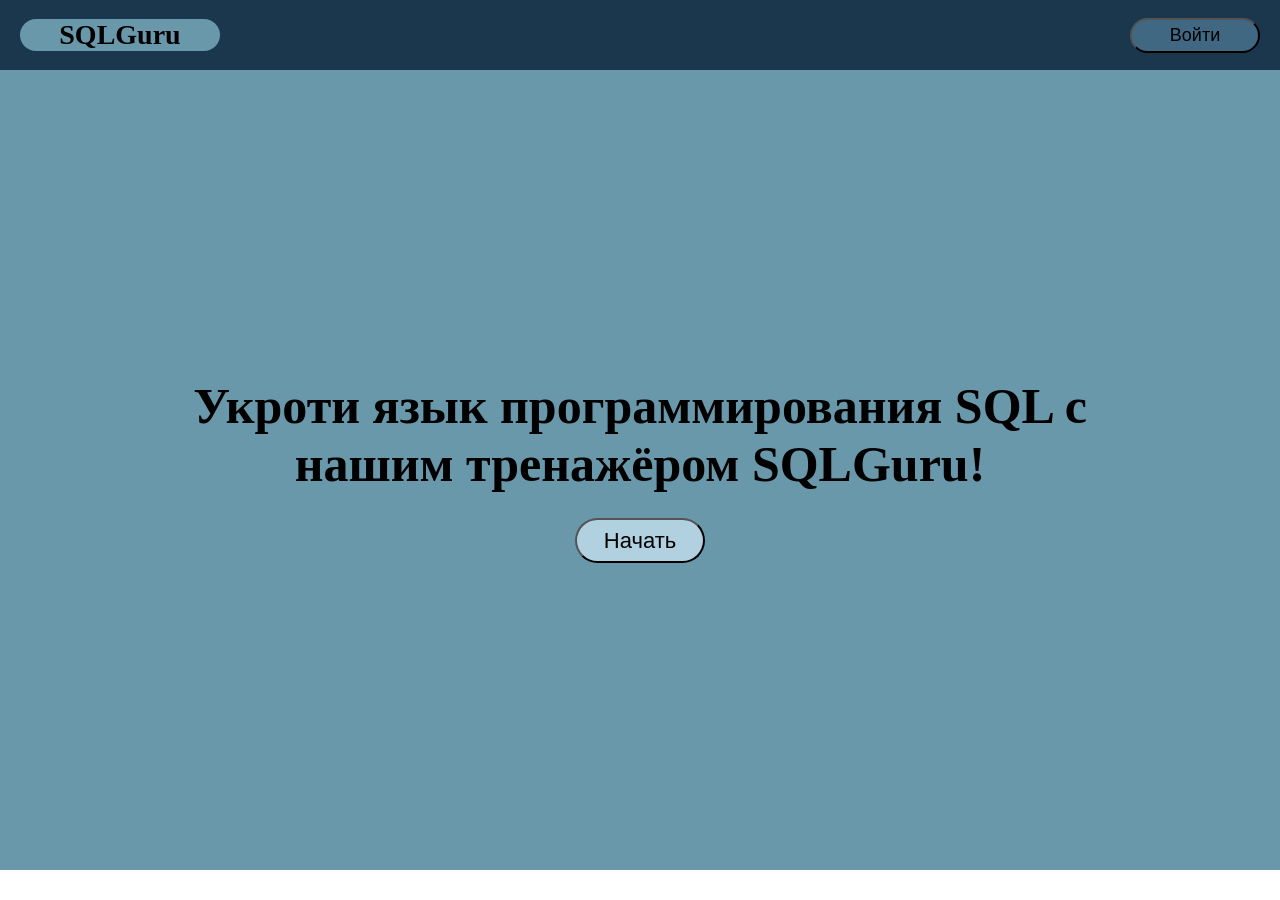
==== web/templates/index.html @ 3592d18a "First commit" ====
<!DOCTYPE html>
<html>
<head>
    <link rel="stylesheet" href="../static/css/style.css">
    <meta charset="UTF-8">
    <title>SQLGuru</title>
</head>
<body>
    <div id="main-navigation-bar">
        <div class="logo">
            <h1>SQLGuru</h1>
        </div>
        <button id="sign-in-button">Войти</button>
    </div>
    <div id="banner">
        <h1>Укроти язык программирования SQL с нашим тренажёром SQLGuru!</h1>
        <button>Начать</button>
    </div>
    <div id="footer">
        <h1></h1>
    </div>
</body>
</html>
---- web/static/css/style.css ----
* {
    margin: 0;
}

#main-navigation-bar {
    width: auto;
    height: 70px;
    display: flex;
    justify-content: space-between;
    align-items: center;
    background-color: #1A374D;
}

#main-navigation-bar .logo {
    width: 200px;
    display: flex;
    justify-content: center;
    border-radius: 20px;
    background-color: #6998AB;
    font-size: 14px;
    margin-left: 20px;
}

#sign-in-button {
    width: 130px;
    height: 35px;
    border-radius: 20px;
    background-color: #406882;
    font-size: 18px;
    margin-right: 20px;
}

#banner {
    height: 800px;
    display: flex;
    flex-direction: column;
    justify-content: center;
    align-items: center;
    background-color: #6998AB;
}

#banner h1 {
    width: 1000px;
    text-align: center;
    font-size: 50px;
}

#banner button {
    width: 130px;
    height: 45px;
    border-radius: 25px;
    background-color: #B1D0E0;
    font-size: 22px;
    margin-top: 25px;
}
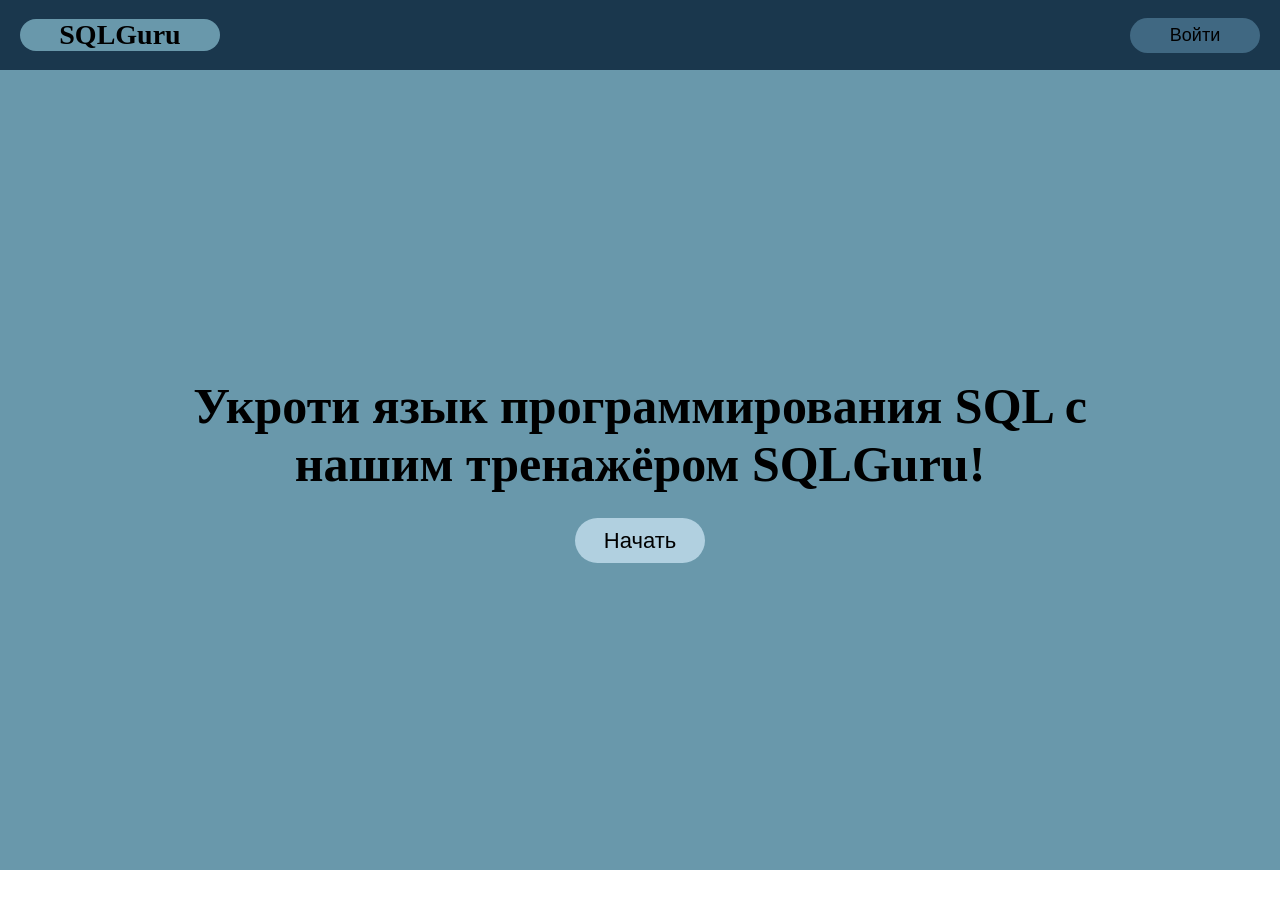
==== commit 0c380685: "Added modal window" ====
--- a/web/templates/index.html
+++ b/web/templates/index.html
@@ -10,14 +10,25 @@
         <div class="logo">
             <h1>SQLGuru</h1>
         </div>
-        <button id="sign-in-button">Войти</button>
+        <button id="open-modal-button" onclick="openModal()">Войти</button>
+        <div id="loginModal">
+            <div class="modalContent">
+                <button id="close-modal-button" onclick="closeModal()">Закрыть</button>
+                <div class="forms">
+                    <input class="forms-element" type="email" placeholder="Email">
+                    <input class="forms-element" type="password" placeholder="Password">
+                    <button class="forms-element" id="sign-in-button">Войти</button>
+                </div>
+            </div>
+        </div>
     </div>
     <div id="banner">
         <h1>Укроти язык программирования SQL с нашим тренажёром SQLGuru!</h1>
-        <button>Начать</button>
+        <button id="beginButton">Начать</button>
     </div>
     <div id="footer">
         <h1></h1>
     </div>
+    <script src="../static/js/script.js"></script>
 </body>
 </html>
--- a/web/static/css/style.css
+++ b/web/static/css/style.css
@@ -21,13 +21,20 @@
     margin-left: 20px;
 }
 
-#sign-in-button {
+#open-modal-button {
     width: 130px;
     height: 35px;
     border-radius: 20px;
     background-color: #406882;
     font-size: 18px;
+    cursor: pointer;
+    transition: 0.2s ease;
+    border: 0;
     margin-right: 20px;
+}
+
+#open-modal-button:hover {
+    background-color: #406882b7;
 }
 
 #banner {
@@ -45,11 +52,55 @@
     font-size: 50px;
 }
 
-#banner button {
+#beginButton {
     width: 130px;
     height: 45px;
     border-radius: 25px;
     background-color: #B1D0E0;
+    border: 0;
     font-size: 22px;
+    cursor: pointer;
+    transition: 0.2s ease;
     margin-top: 25px;
+}
+
+#banner button:hover {
+    background-color: #b1d0e0b7;
+}
+
+#loginModal {
+    width: 100%;
+    height: 100%;
+    top: 0;
+    left: 0;
+    position: fixed;
+    display: none;
+    background: rgba(0, 0, 0, 0.5);
+}
+
+.modalContent {
+    width: 300px;
+    height: 150px;
+    display: flex;
+    justify-content: center;
+    position: relative;
+    border-radius: 20px;
+    background-color: white;
+}
+
+.forms {
+    width: 100px;
+    display: flex;
+    flex-direction: column;
+    justify-content: center;
+}
+
+.forms-element {
+    margin: 5px;
+}
+
+#close-modal-button {
+    position: absolute;
+    top: 10px;
+    right: 10px;
 }
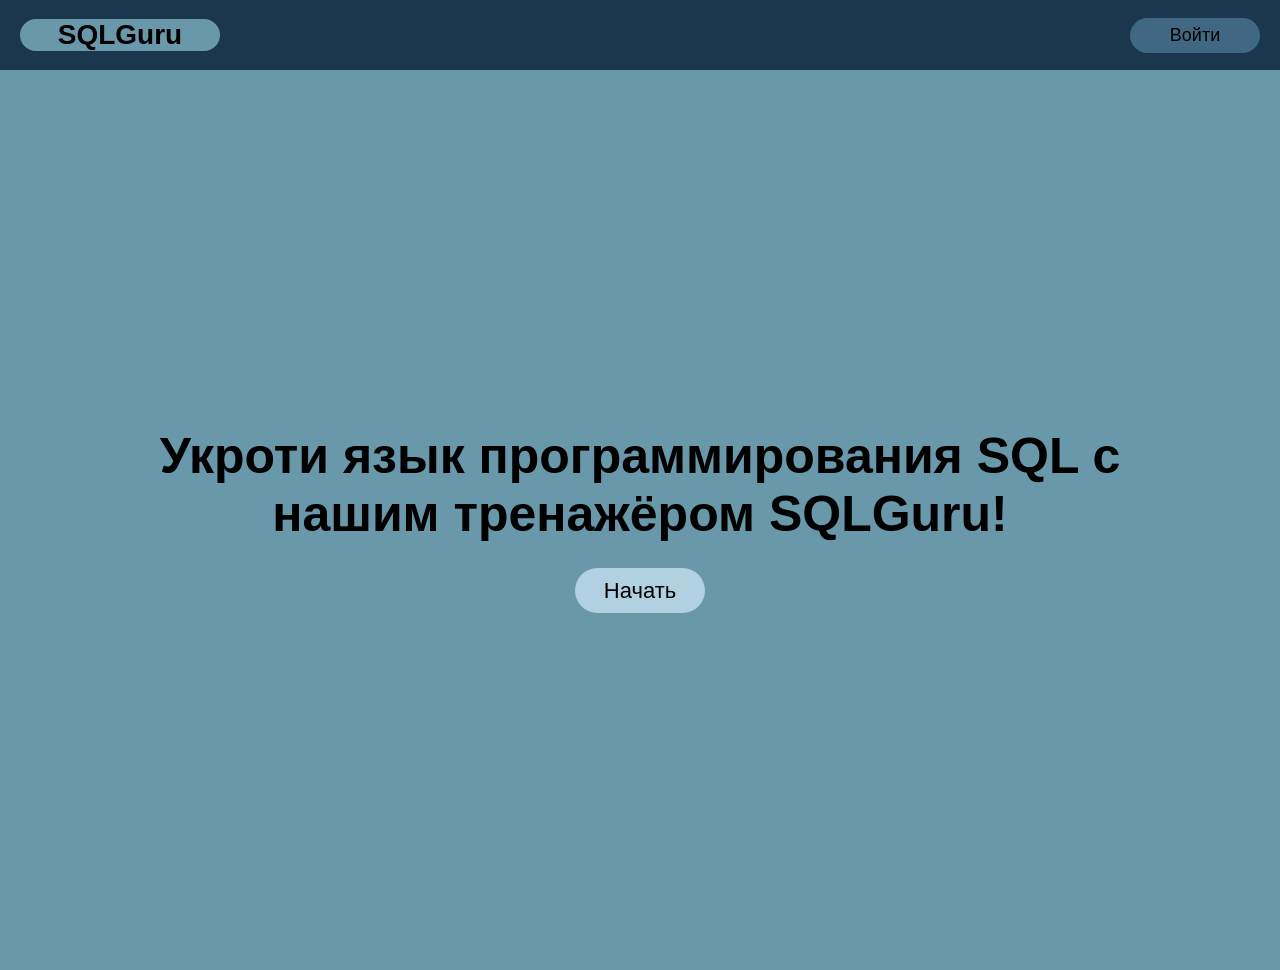
==== commit 48c6a125: "Added new modal window and simulator page" ====
--- a/web/templates/index.html
+++ b/web/templates/index.html
@@ -1,19 +1,19 @@
 <!DOCTYPE html>
 <html>
 <head>
-    <link rel="stylesheet" href="../static/css/style.css">
     <meta charset="UTF-8">
     <title>SQLGuru</title>
+    <link rel="stylesheet" href="../static/css/style.css">
 </head>
 <body>
-    <div id="main-navigation-bar">
+    <div id="main-nav-bar">
         <div class="logo">
             <h1>SQLGuru</h1>
         </div>
-        <button id="open-modal-button" onclick="openModal()">Войти</button>
+        <button id="login-button" onclick="openModal('loginModal')">Войти</button>
         <div id="loginModal">
             <div class="modalContent">
-                <button id="close-modal-button" onclick="closeModal()">Закрыть</button>
+                <button class="close-modal-button" onclick="closeModal('loginModal')">Закрыть</button>
                 <div class="forms">
                     <input class="forms-element" type="email" placeholder="Email">
                     <input class="forms-element" type="password" placeholder="Password">
@@ -24,7 +24,16 @@
     </div>
     <div id="banner">
         <h1>Укроти язык программирования SQL с нашим тренажёром SQLGuru!</h1>
-        <button id="beginButton">Начать</button>
+        <button id="beginButton" onclick="openModal('beginModal')">Начать</button>
+        <div id="beginModal">
+            <div class="modalContent">
+                <button class="close-modal-button" onclick="closeModal('beginModal')">Закрыть</button>
+                <div class="forms">
+                    <button class="forms-element" id="guest-button" onclick="document.location='simulator.html'">Продолжить как гость</button>
+                    <button class="forms-element" id="sign-in-button">Войти</button>
+                </div>
+            </div>
+        </div>
     </div>
     <div id="footer">
         <h1></h1>
--- a/web/static/css/style.css
+++ b/web/static/css/style.css
@@ -1,8 +1,9 @@
 * {
     margin: 0;
+    font-family: Arial, Helvetica, sans-serif;
 }
 
-#main-navigation-bar {
+#main-nav-bar {
     width: auto;
     height: 70px;
     display: flex;
@@ -11,7 +12,7 @@
     background-color: #1A374D;
 }
 
-#main-navigation-bar .logo {
+#main-nav-bar .logo {
     width: 200px;
     display: flex;
     justify-content: center;
@@ -21,7 +22,7 @@
     margin-left: 20px;
 }
 
-#open-modal-button {
+#login-button {
     width: 130px;
     height: 35px;
     border-radius: 20px;
@@ -33,12 +34,12 @@
     margin-right: 20px;
 }
 
-#open-modal-button:hover {
+#login-button:hover {
     background-color: #406882b7;
 }
 
 #banner {
-    height: 800px;
+    height: 100vh;
     display: flex;
     flex-direction: column;
     justify-content: center;
@@ -73,14 +74,19 @@
     height: 100%;
     top: 0;
     left: 0;
+    display: flex;
+    justify-content: center;
+    align-items: center;
     position: fixed;
-    display: none;
+    opacity: 0;
+    visibility: hidden;
+    transition: 0.2s ease;
     background: rgba(0, 0, 0, 0.5);
 }
 
 .modalContent {
-    width: 300px;
-    height: 150px;
+    width: 500px;
+    height: 200px;
     display: flex;
     justify-content: center;
     position: relative;
@@ -93,14 +99,73 @@
     display: flex;
     flex-direction: column;
     justify-content: center;
+    align-items: center;
 }
 
 .forms-element {
     margin: 5px;
 }
 
-#close-modal-button {
+.forms input {
+    width: 200px;
+    height: 20px;
+}
+
+.close-modal-button {
+    width: 80px;
+    height: 25px;
+    border-radius: 15px;
+    background-color: #406882;
+    border: 0;
+    font-size: 14px;
+    cursor: pointer;
     position: absolute;
-    top: 10px;
-    right: 10px;
+    top: 15px;
+    right: 20px;
+    transition: 0.2s ease;
+}
+
+.close-modal-button:hover {
+    background-color: #406882cb;
+}
+
+#sign-in-button {
+    width: 100px;
+    height: 35px;
+    border-radius: 20px;
+    border: 0;
+    font-size: 15px;
+    cursor: pointer;
+    background-color: #B1D0E0;
+    transition: 0.2s ease;
+}
+
+#sign-in-button:hover {
+    background-color: #b1d0e0b7;
+}
+
+#beginModal {
+    width: 100%;
+    height: 100%;
+    top: 0;
+    left: 0;
+    display: flex;
+    justify-content: center;
+    align-items: center;
+    position: fixed;
+    opacity: 0;
+    visibility: hidden;
+    transition: 0.2s ease;
+    background: rgba(0, 0, 0, 0.5);
+}
+
+#guest-button {
+    width: 200px;
+    height: 35px;
+    border-radius: 20px;
+    border: 0;
+    font-size: 15px;
+    cursor: pointer;
+    background-color: #406882;
+    transition: 0.2s ease;
 }
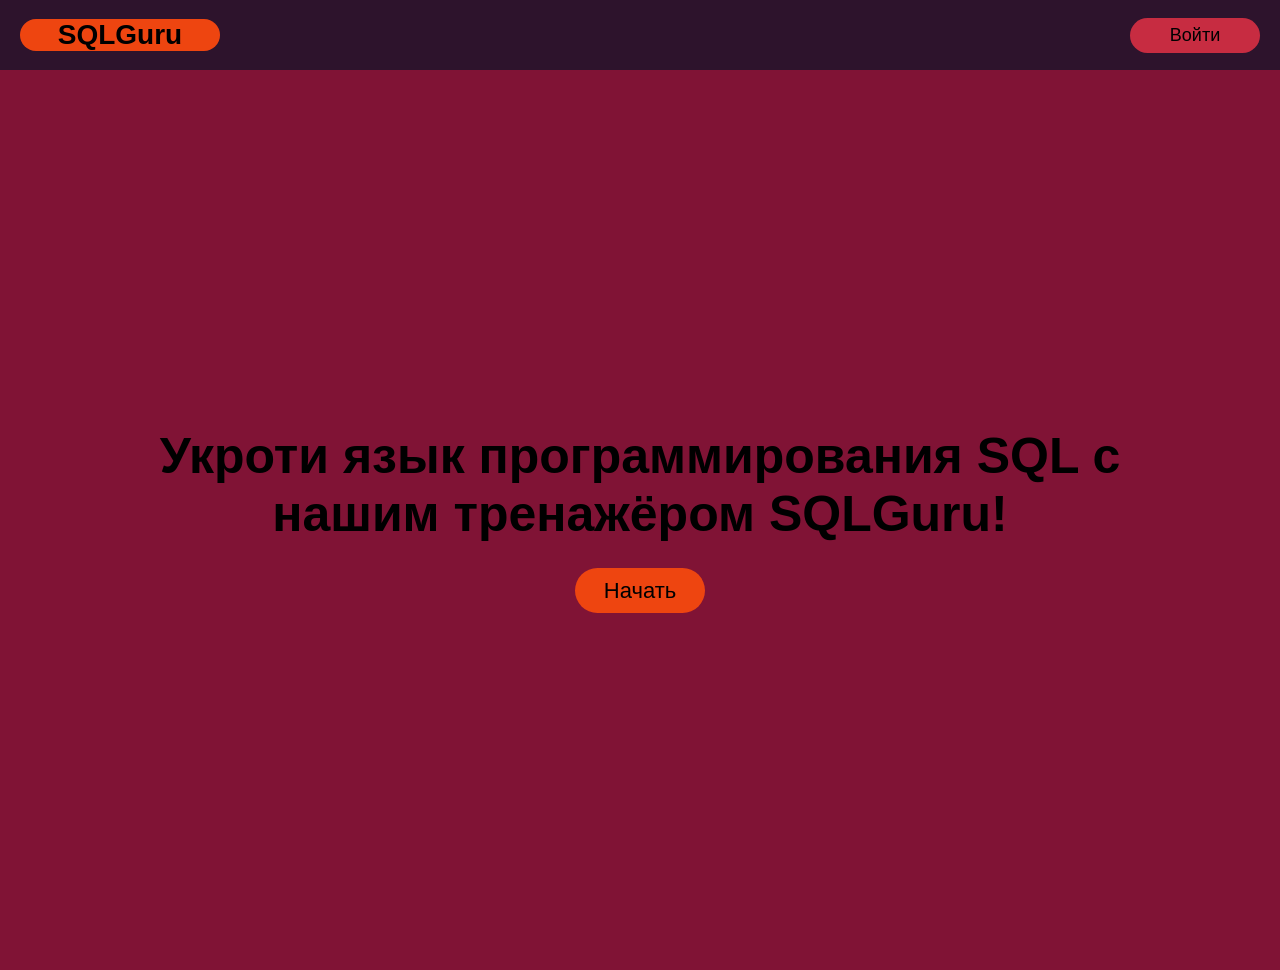
==== commit d9ea6c82: "Added functional for passing tests" ====
--- a/web/templates/index.html
+++ b/web/templates/index.html
@@ -29,8 +29,8 @@
             <div class="modalContent">
                 <button class="close-modal-button" onclick="closeModal('beginModal')">Закрыть</button>
                 <div class="forms">
-                    <button class="forms-element" id="guest-button" onclick="document.location='simulator.html'">Продолжить как гость</button>
-                    <button class="forms-element" id="sign-in-button">Войти</button>
+                    <button class="forms-element" id="guest-button" onclick="document.location='choise'; closeModal('beginModal')">Продолжить как гость</button>
+                    <button class="forms-element" id="sign-in-button" onclick="openModal('loginModal'); closeModal('beginModal')">Войти</button>
                 </div>
             </div>
         </div>
@@ -38,6 +38,6 @@
     <div id="footer">
         <h1></h1>
     </div>
-    <script src="../static/js/script.js"></script>
+    <script src="static/js/script.js"></script>
 </body>
 </html>
--- a/web/static/css/style.css
+++ b/web/static/css/style.css
@@ -9,7 +9,7 @@
     display: flex;
     justify-content: space-between;
     align-items: center;
-    background-color: #1A374D;
+    background-color: #2d132c;
 }
 
 #main-nav-bar .logo {
@@ -17,7 +17,7 @@
     display: flex;
     justify-content: center;
     border-radius: 20px;
-    background-color: #6998AB;
+    background-color: #ee4510;
     font-size: 14px;
     margin-left: 20px;
 }
@@ -26,7 +26,7 @@
     width: 130px;
     height: 35px;
     border-radius: 20px;
-    background-color: #406882;
+    background-color: #c72c41;
     font-size: 18px;
     cursor: pointer;
     transition: 0.2s ease;
@@ -35,7 +35,7 @@
 }
 
 #login-button:hover {
-    background-color: #406882b7;
+    background-color: #c72c41b7;
 }
 
 #banner {
@@ -44,7 +44,7 @@
     flex-direction: column;
     justify-content: center;
     align-items: center;
-    background-color: #6998AB;
+    background-color: #801335;
 }
 
 #banner h1 {
@@ -57,7 +57,7 @@
     width: 130px;
     height: 45px;
     border-radius: 25px;
-    background-color: #B1D0E0;
+    background-color: #ee4510;
     border: 0;
     font-size: 22px;
     cursor: pointer;
@@ -65,8 +65,8 @@
     margin-top: 25px;
 }
 
-#banner button:hover {
-    background-color: #b1d0e0b7;
+#beginButton:hover {
+    background-color: #ee4510b7;
 }
 
 #loginModal {
@@ -115,7 +115,7 @@
     width: 80px;
     height: 25px;
     border-radius: 15px;
-    background-color: #406882;
+    background-color: #801335;
     border: 0;
     font-size: 14px;
     cursor: pointer;
@@ -126,7 +126,7 @@
 }
 
 .close-modal-button:hover {
-    background-color: #406882cb;
+    background-color: #801335b7;
 }
 
 #sign-in-button {
@@ -136,12 +136,12 @@
     border: 0;
     font-size: 15px;
     cursor: pointer;
-    background-color: #B1D0E0;
+    background-color: #ee4510;
     transition: 0.2s ease;
 }
 
 #sign-in-button:hover {
-    background-color: #b1d0e0b7;
+    background-color: #ee4510b7;
 }
 
 #beginModal {
@@ -166,6 +166,58 @@
     border: 0;
     font-size: 15px;
     cursor: pointer;
-    background-color: #406882;
-    transition: 0.2s ease;
+    background-color: #c72c41;
+    transition: 0.2s ease;
+}
+
+#guest-button:hover {
+    background-color: #c72c41b7;
+}
+
+.exercises-block {
+    height: 100vh;
+    display: flex;
+    justify-content: center;
+    align-items: center;
+}
+
+.exercise {
+    width: 230px;
+    display: flex;
+    justify-content: space-between;
+    padding: 10px;
+}
+
+.test {
+    height: 100vh;
+    display: flex;
+    flex-direction: column;
+    align-items: center;
+    justify-content: center;
+}
+
+.test p {
+    font-size: 23px;
+}
+
+.ans-form {
+    margin: 10px;
+}
+
+.answer {
+    margin: 5px;
+}
+
+.answer label {
+    display: flex;
+    align-items: center;
+    width: 350px;
+    background-color: #2d132c;
+    color: white;
+    border-radius: 15px;
+    padding: 10px;
+}
+
+.answer input {
+    margin: 10px;
 }
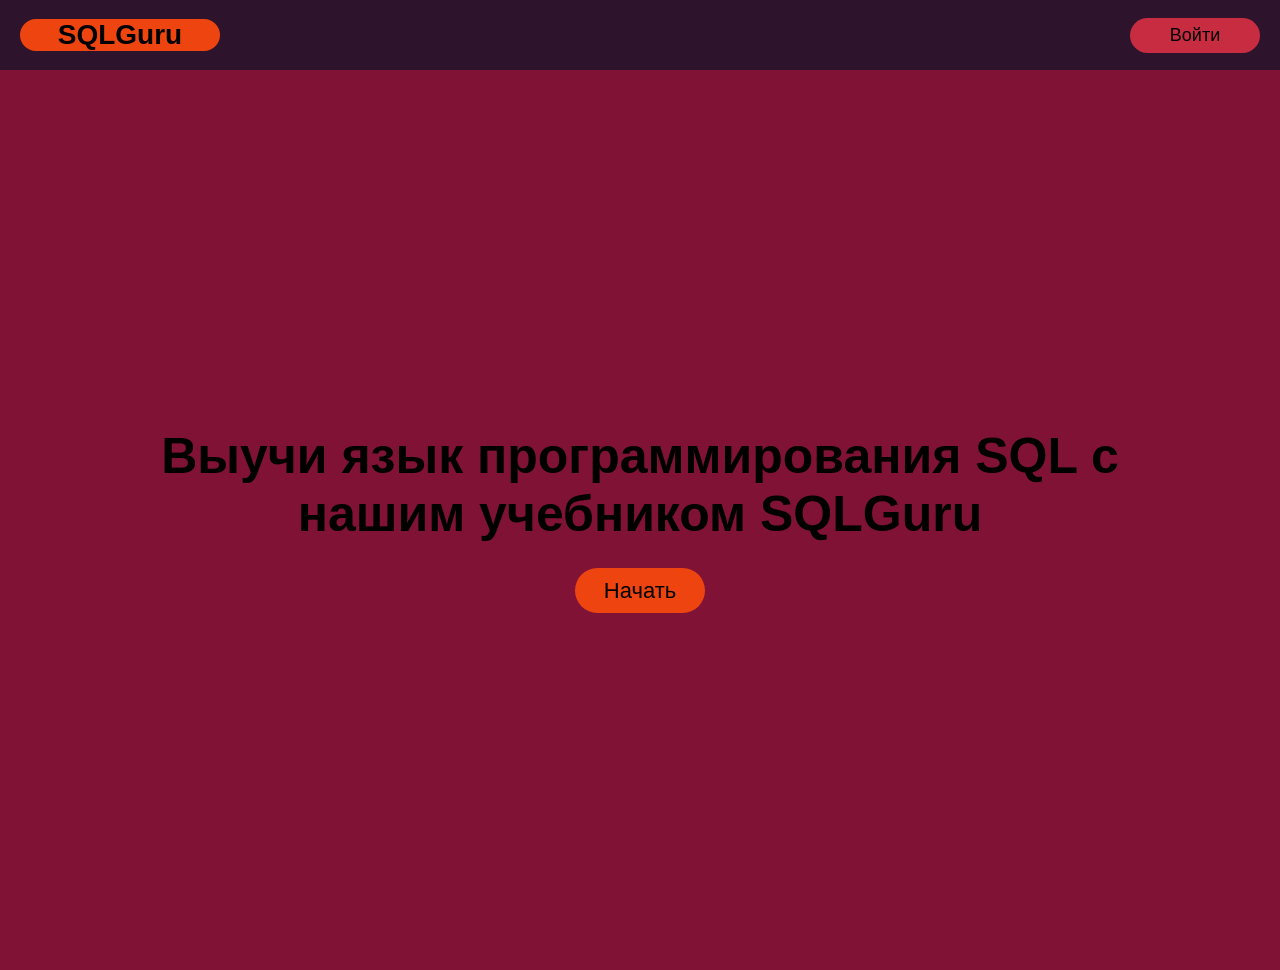
==== commit ad6e2ea4: "Go code separated into several files" ====
--- a/web/templates/index.html
+++ b/web/templates/index.html
@@ -23,7 +23,7 @@
         </div>
     </div>
     <div id="banner">
-        <h1>Укроти язык программирования SQL с нашим тренажёром SQLGuru!</h1>
+        <h1>Выучи язык программирования SQL с нашим учебником SQLGuru</h1>
         <button id="beginButton" onclick="openModal('beginModal')">Начать</button>
         <div id="beginModal">
             <div class="modalContent">
--- a/web/static/css/style.css
+++ b/web/static/css/style.css
@@ -177,14 +177,15 @@
 .exercises-block {
     height: 100vh;
     display: flex;
+    flex-direction: column;
     justify-content: center;
     align-items: center;
 }
 
 .exercise {
+    display: flex;
+    justify-content: space-between;
     width: 230px;
-    display: flex;
-    justify-content: space-between;
     padding: 10px;
 }
 
@@ -220,4 +221,27 @@
 
 .answer input {
     margin: 10px;
+}
+
+.admin-form {
+    height: 100vh;
+    display: flex;
+    justify-content: center;
+    align-items: center;
+    flex-direction: column;
+}
+
+.admin-form input {
+    margin: 5px;
+}
+
+.admin-obj-transition {
+    height: 100vh;
+    display: flex;
+    justify-content: center;
+    align-items: center;
+}
+
+.admin-obj-transition button {
+    margin: 5px;
 }
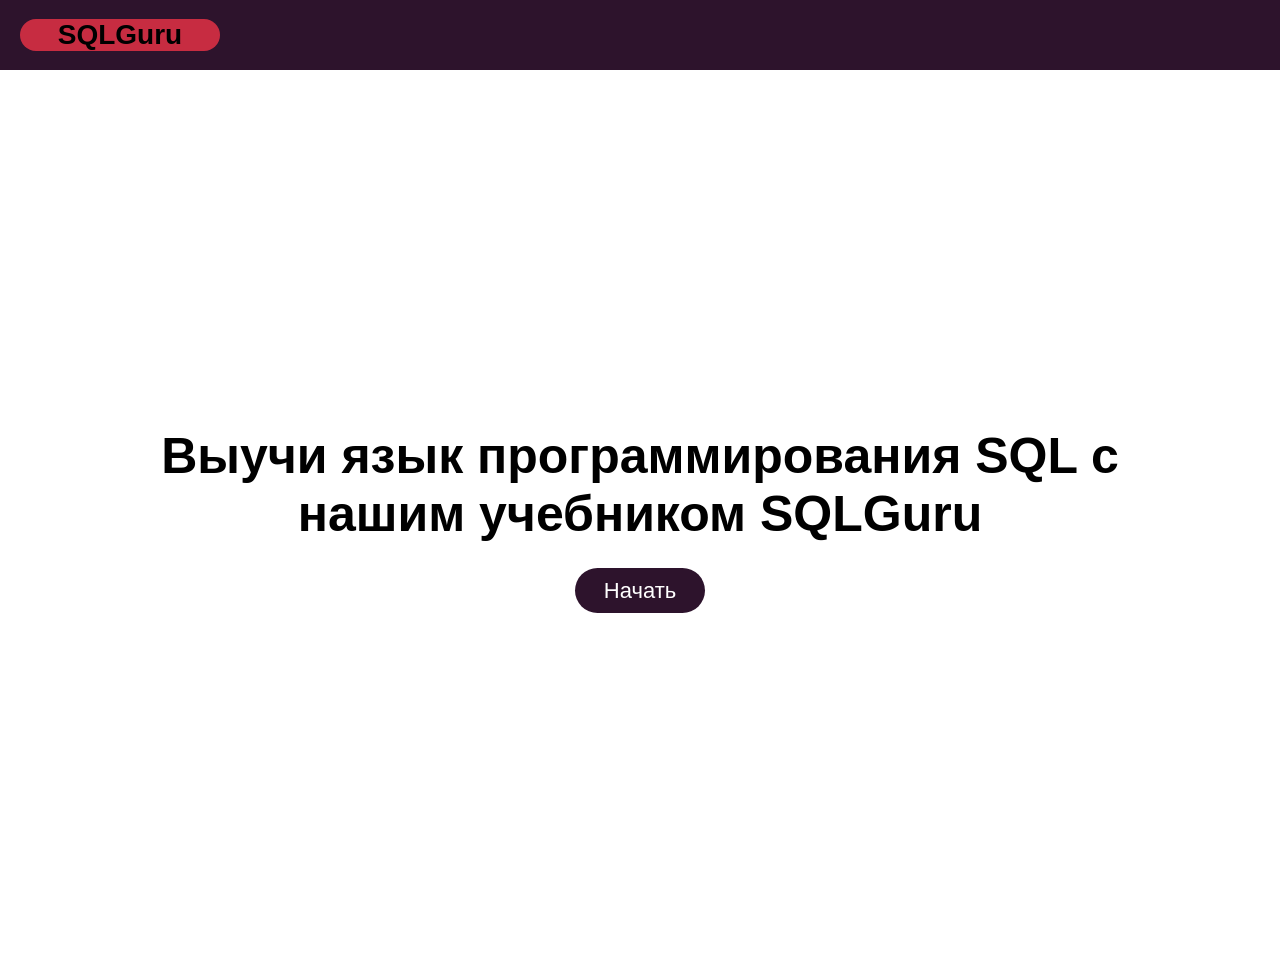
==== commit 1fa7d16b: "A small changes in style" ====
--- a/web/templates/index.html
+++ b/web/templates/index.html
@@ -10,34 +10,13 @@
         <div class="logo">
             <h1>SQLGuru</h1>
         </div>
-        <button id="login-button" onclick="openModal('loginModal')">Войти</button>
-        <div id="loginModal">
-            <div class="modalContent">
-                <button class="close-modal-button" onclick="closeModal('loginModal')">Закрыть</button>
-                <div class="forms">
-                    <input class="forms-element" type="email" placeholder="Email">
-                    <input class="forms-element" type="password" placeholder="Password">
-                    <button class="forms-element" id="sign-in-button">Войти</button>
-                </div>
-            </div>
-        </div>
     </div>
     <div id="banner">
         <h1>Выучи язык программирования SQL с нашим учебником SQLGuru</h1>
-        <button id="beginButton" onclick="openModal('beginModal')">Начать</button>
-        <div id="beginModal">
-            <div class="modalContent">
-                <button class="close-modal-button" onclick="closeModal('beginModal')">Закрыть</button>
-                <div class="forms">
-                    <button class="forms-element" id="guest-button" onclick="document.location='choise'; closeModal('beginModal')">Продолжить как гость</button>
-                    <button class="forms-element" id="sign-in-button" onclick="openModal('loginModal'); closeModal('beginModal')">Войти</button>
-                </div>
-            </div>
-        </div>
+        <button id="beginButton" onclick="document.location='/article?id=1'">Начать</button>
     </div>
     <div id="footer">
         <h1></h1>
     </div>
-    <script src="static/js/script.js"></script>
 </body>
 </html>
--- a/web/static/css/style.css
+++ b/web/static/css/style.css
@@ -17,34 +17,18 @@
     display: flex;
     justify-content: center;
     border-radius: 20px;
-    background-color: #ee4510;
+    background-color: #c72c41;
     font-size: 14px;
     margin-left: 20px;
 }
 
-#login-button {
-    width: 130px;
-    height: 35px;
-    border-radius: 20px;
-    background-color: #c72c41;
-    font-size: 18px;
-    cursor: pointer;
-    transition: 0.2s ease;
-    border: 0;
-    margin-right: 20px;
-}
-
-#login-button:hover {
-    background-color: #c72c41b7;
-}
-
 #banner {
     height: 100vh;
     display: flex;
     flex-direction: column;
     justify-content: center;
     align-items: center;
-    background-color: #801335;
+    background-color: #fff;
 }
 
 #banner h1 {
@@ -57,7 +41,8 @@
     width: 130px;
     height: 45px;
     border-radius: 25px;
-    background-color: #ee4510;
+    background-color: #2d132c;
+    color: #fff;
     border: 0;
     font-size: 22px;
     cursor: pointer;
@@ -66,7 +51,7 @@
 }
 
 #beginButton:hover {
-    background-color: #ee4510b7;
+    background-color: #c72c41;
 }
 
 #loginModal {
@@ -202,6 +187,9 @@
 }
 
 .ans-form {
+    display: flex;
+    flex-direction: column;
+    align-items: center;
     margin: 10px;
 }
 
@@ -223,6 +211,16 @@
     margin: 10px;
 }
 
+.ans-btn {
+    border: 0;
+    width: 150px;
+    height: 30px;
+    font-size: 15px;
+    cursor: pointer;
+    border-radius: 10px;
+    margin-top: 20px;
+}
+
 .admin-form {
     height: 100vh;
     display: flex;
@@ -244,4 +242,276 @@
 
 .admin-obj-transition button {
     margin: 5px;
+}
+
+.admin-menu {
+    display: flex;
+    gap: 20px;
+    margin: 20px;
+}
+
+.admin-menu button {
+    padding: 15px 30px;
+    font-size: 16px;
+    cursor: pointer;
+}
+
+table {
+    border-collapse: collapse;
+    width: 100%;
+    margin: 20px 0;
+}
+
+.table-name {
+    margin: 10px;
+}
+
+th, td {
+    border: 1px solid #ddd;
+    padding: 12px;
+    text-align: left;
+}
+
+th {
+    background-color: #f2f2f2;
+}
+
+.create-btn {
+    padding: 10px;
+    background-color: #4CAF50;
+    color: white;
+    border: none;
+    cursor: pointer;
+    margin: 10px;
+}
+
+.modal {
+    display: none;
+    position: fixed;
+    z-index: 1;
+    left: 0;
+    top: 0;
+    width: 100%;
+    height: 100%;
+    background-color: rgba(0,0,0,0.4);
+    overflow-y: auto;
+}
+
+.modal-content {
+    background-color: white;
+    margin: 15% auto;
+    padding: 20px;
+    border: 1px solid #888;
+    width: 80%;
+    max-width: 600px;
+}
+
+.close {
+    color: #aaa;
+    float: right;
+    font-size: 28px;
+    font-weight: bold;
+    cursor: pointer;
+}
+
+.form-group {
+    margin: 10px 0;
+}
+
+.form-group label {
+    display: block;
+    margin-bottom: 5px;
+}
+
+.form-group input, .form-group select, .form-group textarea {
+    width: 100%;
+    padding: 8px;
+    box-sizing: border-box;
+}
+
+.delete-btn {
+    background-color: #f44336;
+    color: white;
+    border: none;
+    padding: 5px 10px;
+    cursor: pointer;
+    margin-right: 5px;
+}
+
+.edit-btn {
+    background-color: #2196F3;
+    color: white;
+    border: none;
+    padding: 5px 10px;
+    cursor: pointer;
+    margin-right: 5px;
+}
+
+.article-nav {
+    display: flex;
+    gap: 10px;
+    padding: 14px 40px;
+    background-color: #2d132c;
+    flex-wrap: wrap;
+}
+
+.article-nav-link {
+    color: #fff;
+    text-decoration: none;
+    padding: 6px 16px;
+    border-radius: 15px;
+    background-color: #c72c41;
+    font-size: 14px;
+    transition: 0.2s ease;
+}
+
+.article-nav-link:hover {
+    background-color: #c72c41b7;
+}
+
+.article-container {
+    max-width: 860px;
+    margin: 40px auto;
+    padding: 0 20px 60px;
+}
+
+.article-title {
+    font-size: 32px;
+    margin-bottom: 24px;
+    color: #2d132c;
+}
+
+.article-content h2 {
+    font-size: 22px;
+    margin: 28px 0 10px;
+    color: #2d132c;
+}
+
+.article-content h3 {
+    font-size: 18px;
+    margin: 20px 0 8px;
+    color: #801335;
+}
+
+.article-content p {
+    line-height: 1.7;
+    margin-bottom: 12px;
+    color: #333;
+}
+
+.article-content ul {
+    margin: 10px 0 14px 24px;
+    line-height: 1.8;
+}
+
+.article-content pre {
+    background-color: #1e1e1e;
+    color: #d4d4d4;
+    padding: 16px 20px;
+    border-radius: 8px;
+    font-size: 15px;
+    overflow-x: auto;
+    margin: 12px 0 16px;
+    line-height: 1.5;
+}
+
+.article-content code {
+    background-color: #f0f0f0;
+    padding: 2px 6px;
+    border-radius: 4px;
+    font-size: 14px;
+    color: #c7254e;
+}
+
+.article-content pre code {
+    background: none;
+    padding: 0;
+    color: inherit;
+}
+
+.article-content table {
+    width: auto;
+    min-width: 300px;
+    margin: 14px 0;
+    font-size: 14px;
+}
+
+.article-footer {
+    margin-top: 48px;
+    display: flex;
+    justify-content: center;
+}
+
+.btn-test {
+    display: inline-block;
+    padding: 14px 40px;
+    background-color: #ee4510;
+    color: #fff;
+    text-decoration: none;
+    border-radius: 25px;
+    font-size: 18px;
+    transition: 0.2s ease;
+}
+
+.btn-test:hover {
+    background-color: #ee4510b7;
+}
+
+.btn-home {
+    display: inline-block;
+    padding: 14px 40px;
+    background-color: #2d132c;
+    color: #fff;
+    text-decoration: none;
+    border-radius: 25px;
+    font-size: 18px;
+    transition: 0.2s ease;
+    margin-right: 16px;
+}
+
+.btn-home:hover {
+    background-color: #2d132cb7;
+}
+
+.result-container {
+    height: calc(100vh - 70px);
+    display: flex;
+    justify-content: center;
+    align-items: center;
+}
+
+.result-card {
+    background-color: #fff;
+    border-radius: 20px;
+    padding: 50px 60px;
+    box-shadow: 0 4px 24px rgba(0, 0, 0, 0.12);
+    text-align: center;
+    min-width: 360px;
+}
+
+.result-title {
+    font-size: 32px;
+    color: #2d132c;
+    margin-bottom: 24px;
+}
+
+.result-info {
+    margin-bottom: 32px;
+}
+
+.result-topic {
+    font-size: 18px;
+    color: #555;
+    margin-bottom: 10px;
+}
+
+.result-score {
+    font-size: 22px;
+    color: #801335;
+}
+
+.result-footer {
+    display: flex;
+    justify-content: center;
+    gap: 16px;
 }
